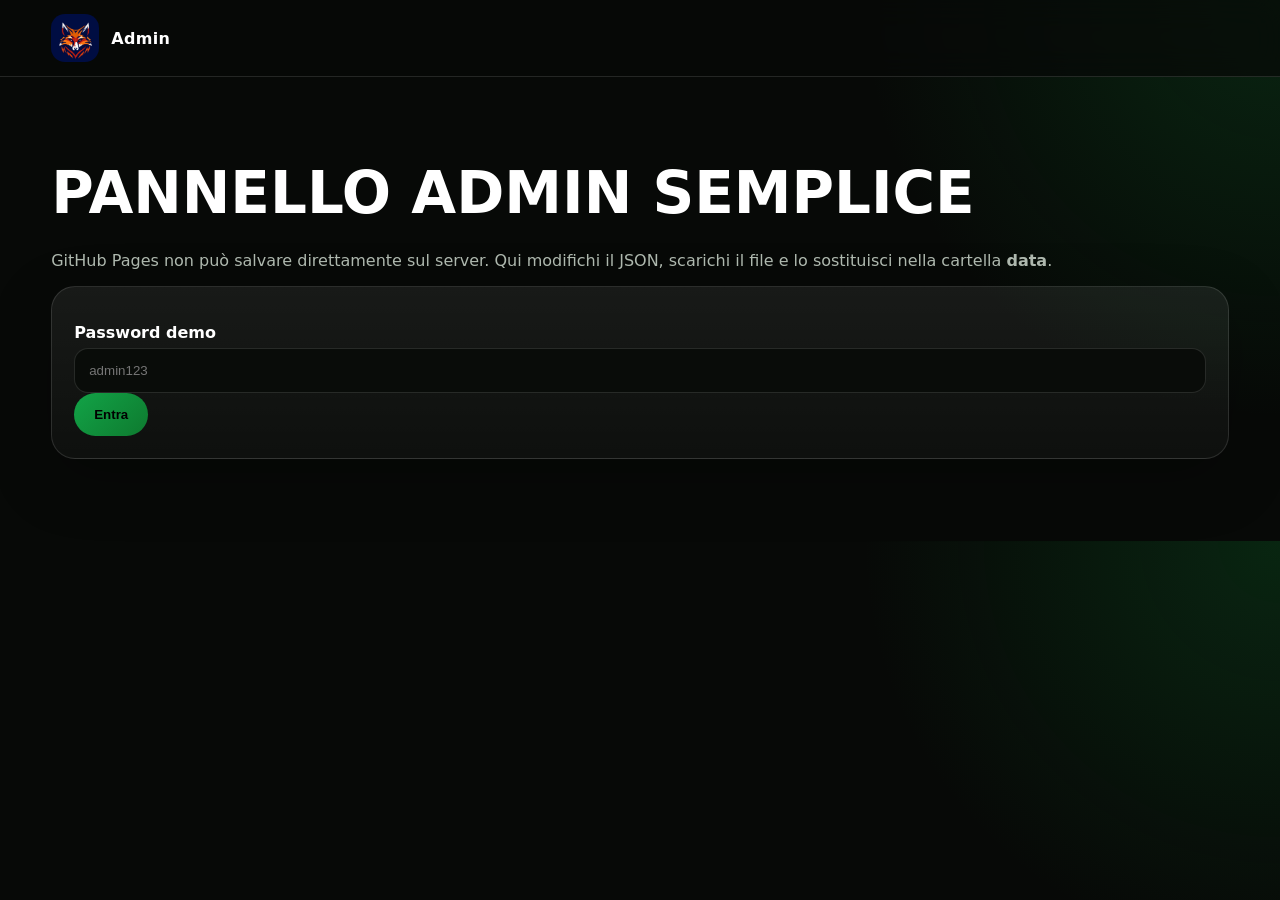
==== admin/index.html @ 8487c3e4 "Add files via upload" ====
<!doctype html><html lang="it"><head><meta charset="utf-8"><meta name="viewport" content="width=device-width,initial-scale=1"><title>Admin | Torneo Calcetto Capodacqua</title><link rel="stylesheet" href="../assets/css/style.css"><style>textarea,input{width:100%;padding:14px;border-radius:14px;border:1px solid var(--line);background:#090c09;color:#fff}label{display:block;margin:14px 0 6px;font-weight:800}</style></head><body><header class="topbar"><div class="container nav"><a class="brand" href="../index.html"><img src="../assets/logos/logo-volpe.jpeg"><span>Admin</span></a></div></header><main class="section"><div class="container"><h2>Pannello admin semplice</h2><p class="muted">GitHub Pages non può salvare direttamente sul server. Qui modifichi il JSON, scarichi il file e lo sostituisci nella cartella <b>data</b>.</p><div class="card"><label>Password demo</label><input id="pass" type="password" placeholder="admin123"><button class="btn primary" onclick="login()">Entra</button></div><div id="panel" style="display:none" class="card"><h3>Modifica risultati</h3><textarea id="json" rows="18"></textarea><div class="btns"><button class="btn primary" onclick="downloadJson()">Scarica matches.json</button><button class="btn" onclick="loadData()">Ricarica dati</button></div></div></div></main><script>async function loadData(){const d=await fetch('../data/matches.json').then(r=>r.json());json.value=JSON.stringify(d,null,2)}function login(){if(pass.value==='admin123'){panel.style.display='block';loadData()}else alert('Password errata')}function downloadJson(){const blob=new Blob([json.value],{type:'application/json'});const a=document.createElement('a');a.href=URL.createObjectURL(blob);a.download='matches.json';a.click()}</script></body></html>
---- assets/css/style.css ----
:root{--bg:#070907;--panel:#101410;--panel2:#151b15;--green:#0e7a2f;--green2:#12a347;--gold:#d4af37;--white:#fff;--muted:#aeb8ae;--line:rgba(255,255,255,.12);--radius:24px}*{box-sizing:border-box}html{scroll-behavior:smooth}body{margin:0;font-family:Inter,system-ui,-apple-system,Segoe UI,sans-serif;background:radial-gradient(circle at top right,rgba(14,122,47,.25),transparent 30%),var(--bg);color:var(--white)}a{color:inherit;text-decoration:none}.container{width:min(1180px,92vw);margin:auto}.topbar{position:sticky;top:0;z-index:50;background:rgba(7,9,7,.72);backdrop-filter:blur(16px);border-bottom:1px solid var(--line)}.nav{height:76px;display:flex;align-items:center;justify-content:space-between}.brand{display:flex;gap:12px;align-items:center;font-weight:900;letter-spacing:.02em}.brand img{width:48px;height:48px;border-radius:14px;object-fit:cover}.hamb{width:46px;height:46px;border:1px solid var(--line);border-radius:14px;background:#111;color:#fff;font-size:24px}.drawer{position:fixed;inset:0 0 0 auto;width:min(380px,88vw);background:#0b0f0b;z-index:80;transform:translateX(110%);transition:.25s;padding:26px;border-left:1px solid var(--line)}.drawer.open{transform:translateX(0)}.drawer a{display:block;padding:16px 0;border-bottom:1px solid var(--line);font-size:20px;font-weight:800}.close{float:right;background:none;border:0;color:#fff;font-size:30px}.hero{min-height:calc(100vh - 76px);display:grid;place-items:center;padding:60px 0;background:linear-gradient(90deg,rgba(0,0,0,.86),rgba(0,0,0,.35)),url('../img/locandina-2026-bozza.jpeg') center/cover}.kicker{color:var(--gold);font-weight:900;text-transform:uppercase;letter-spacing:.22em}.hero h1{font-size:clamp(46px,8vw,104px);line-height:.92;margin:18px 0;text-transform:uppercase;max-width:980px}.hero p{font-size:clamp(18px,2vw,24px);color:#dfe6df;max-width:760px}.btns{display:flex;gap:12px;flex-wrap:wrap;margin-top:26px}.btn{display:inline-flex;align-items:center;justify-content:center;padding:14px 20px;border-radius:999px;border:1px solid var(--line);font-weight:900}.btn.primary{background:linear-gradient(135deg,var(--green2),var(--green));border:0}.btn.gold{background:var(--gold);color:#080808;border:0}.countdown{display:grid;grid-template-columns:repeat(4,1fr);gap:10px;margin-top:34px;max-width:620px}.timebox{background:rgba(255,255,255,.08);border:1px solid var(--line);border-radius:18px;padding:16px;text-align:center}.timebox b{font-size:34px}.timebox span{display:block;color:var(--muted);text-transform:uppercase;font-size:12px;font-weight:800}.section{padding:82px 0}.section h2{font-size:clamp(32px,5vw,58px);margin:0 0 24px;text-transform:uppercase}.grid{display:grid;grid-template-columns:repeat(3,1fr);gap:18px}.card{background:linear-gradient(180deg,rgba(255,255,255,.07),rgba(255,255,255,.03));border:1px solid var(--line);border-radius:var(--radius);padding:22px;box-shadow:0 20px 60px rgba(0,0,0,.25)}.card h3{margin:0 0 8px;font-size:24px}.muted{color:var(--muted)}.stats{display:grid;grid-template-columns:repeat(4,1fr);gap:14px}.stat b{font-size:38px;color:var(--gold)}.teams{display:grid;grid-template-columns:repeat(4,1fr);gap:14px}.team-card{min-height:170px;display:flex;flex-direction:column;justify-content:space-between}.team-dot{width:44px;height:44px;border-radius:50%;background:linear-gradient(135deg,var(--c1),var(--c2));border:1px solid var(--line)}table{width:100%;border-collapse:collapse;overflow:hidden;border-radius:16px}th,td{padding:14px;border-bottom:1px solid var(--line);text-align:left}th{color:var(--gold);font-size:12px;text-transform:uppercase;letter-spacing:.12em}.match{display:grid;grid-template-columns:1fr auto 1fr;gap:14px;align-items:center;padding:16px;border-bottom:1px solid var(--line)}.score{font-size:26px;font-weight:950;color:var(--gold)}.bracket{display:grid;grid-template-columns:1fr 1fr;gap:20px}.round h3{color:var(--gold);text-transform:uppercase}.slot{padding:16px;margin:10px 0;background:#0f150f;border:1px solid var(--line);border-radius:16px}.gallery{display:grid;grid-template-columns:repeat(3,1fr);gap:14px}.gallery img{width:100%;height:260px;object-fit:cover;border-radius:20px;border:1px solid var(--line)}footer{padding:40px 0;border-top:1px solid var(--line);color:var(--muted)}@media(max-width:800px){.grid,.stats,.teams,.bracket,.gallery{grid-template-columns:1fr}.countdown{grid-template-columns:repeat(2,1fr)}.match{grid-template-columns:1fr;text-align:center}.hero{text-align:left}.nav{height:68px}}
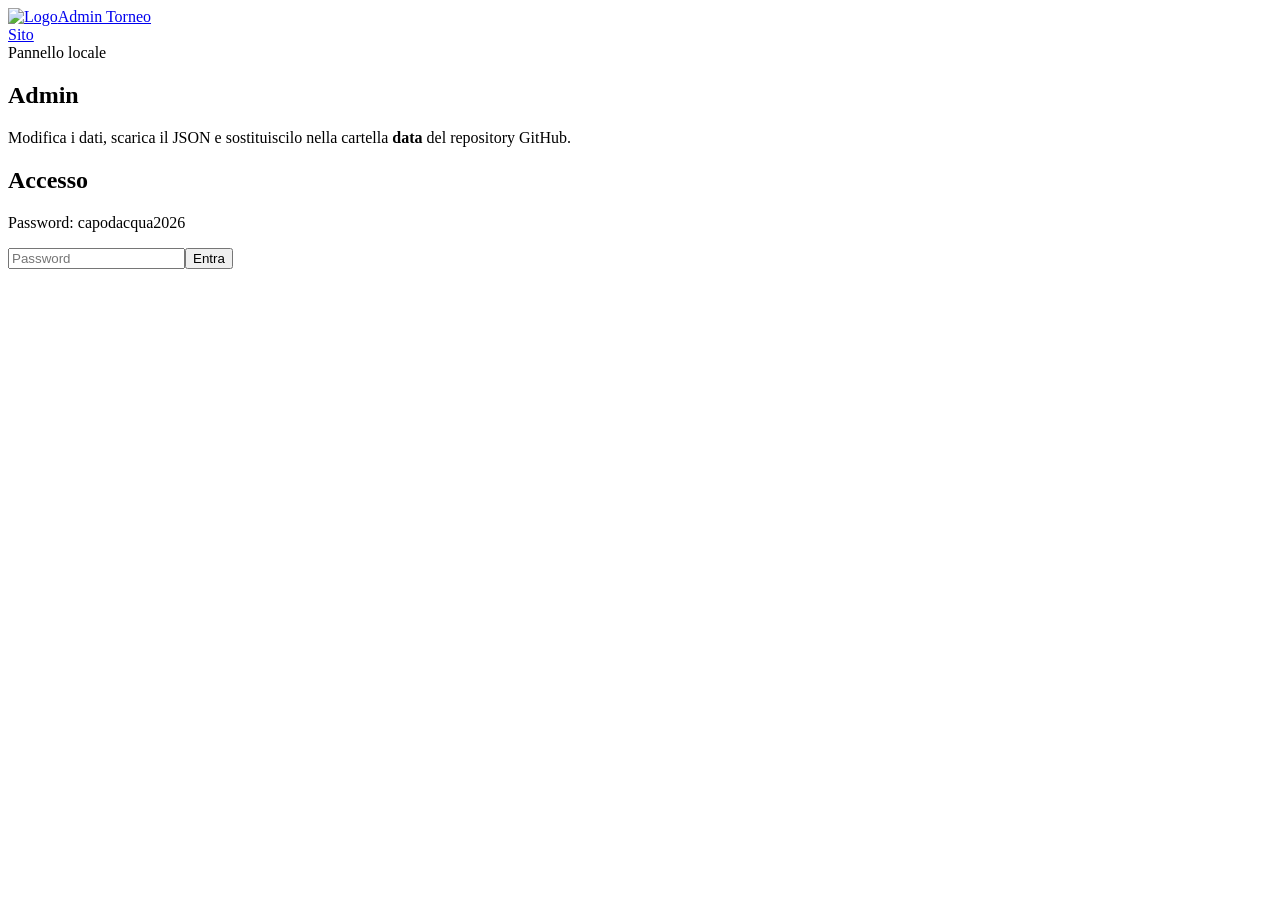
==== commit e79568e3: "Add files via upload" ====
--- a/admin/index.html
+++ b/admin/index.html
@@ -1 +1,10 @@
-<!doctype html><html lang="it"><head><meta charset="utf-8"><meta name="viewport" content="width=device-width,initial-scale=1"><title>Admin | Torneo Calcetto Capodacqua</title><link rel="stylesheet" href="../assets/css/style.css"><style>textarea,input{width:100%;padding:14px;border-radius:14px;border:1px solid var(--line);background:#090c09;color:#fff}label{display:block;margin:14px 0 6px;font-weight:800}</style></head><body><header class="topbar"><div class="container nav"><a class="brand" href="../index.html"><img src="../assets/logos/logo-volpe.jpeg"><span>Admin</span></a></div></header><main class="section"><div class="container"><h2>Pannello admin semplice</h2><p class="muted">GitHub Pages non può salvare direttamente sul server. Qui modifichi il JSON, scarichi il file e lo sostituisci nella cartella <b>data</b>.</p><div class="card"><label>Password demo</label><input id="pass" type="password" placeholder="admin123"><button class="btn primary" onclick="login()">Entra</button></div><div id="panel" style="display:none" class="card"><h3>Modifica risultati</h3><textarea id="json" rows="18"></textarea><div class="btns"><button class="btn primary" onclick="downloadJson()">Scarica matches.json</button><button class="btn" onclick="loadData()">Ricarica dati</button></div></div></div></main><script>async function loadData(){const d=await fetch('../data/matches.json').then(r=>r.json());json.value=JSON.stringify(d,null,2)}function login(){if(pass.value==='admin123'){panel.style.display='block';loadData()}else alert('Password errata')}function downloadJson(){const blob=new Blob([json.value],{type:'application/json'});const a=document.createElement('a');a.href=URL.createObjectURL(blob);a.download='matches.json';a.click()}</script></body></html>
+<!doctype html><html lang="it"><head><meta charset="utf-8"><meta name="viewport" content="width=device-width,initial-scale=1"><link rel="stylesheet" href="../assets/css/styles.css"><title>Admin · Torneo Calcetto Capodacqua</title></head><body>
+<header class="topbar"><div class="container nav"><a class="brand" href="../index.html"><img src="../assets/img/logos/torneo-volpe.png" alt="Logo"><span>Admin Torneo</span></a><nav class="navlinks"><a href="../index.html">Sito</a></nav></div></header>
+<main><section class="page-hero"><div class="container"><span class="eyebrow">Pannello locale</span><h1>Admin</h1><p class="lead">Modifica i dati, scarica il JSON e sostituiscilo nella cartella <b>data</b> del repository GitHub.</p></div></section><section class="section"><div class="container admin-panel"><div id="login" class="card"><h2>Accesso</h2><p class="muted">Password: capodacqua2026</p><input id="pwd" type="password" placeholder="Password"><button class="btn" id="enter">Entra</button></div><div id="panel" style="display:none"><div class="grid two"><div class="card"><h2>Editor JSON</h2><label>File</label><select id="file"><option value="teams-2026.json">Squadre 2026</option><option value="matches-2026.json">Partite 2026</option><option value="teams-2025.json">Squadre 2025</option><option value="matches-2025.json">Partite 2025</option><option value="site.json">Info sito</option></select><textarea id="json"></textarea><div class="actions"><button class="btn" id="download">Scarica JSON</button><button class="btn secondary" id="format">Formatta</button></div></div><div class="card"><h2>Istruzioni</h2><p>1. Scegli il file.<br>2. Modifica i dati.<br>3. Scarica il JSON.<br>4. Su GitHub sostituisci il file nella cartella <b>data</b>.</p><p class="muted">GitHub Pages è statico: non può salvare direttamente online senza backend.</p></div></div></div></div></section></main>
+<script>
+const $=s=>document.querySelector(s); let current='teams-2026.json';
+$('#enter').onclick=()=>{if($('#pwd').value==='capodacqua2026'){$('#login').style.display='none';$('#panel').style.display='block';load()}else alert('Password errata')};
+async function load(){current=$('#file').value;try{const r=await fetch('../data/'+current,{cache:'no-store'});$('#json').value=JSON.stringify(await r.json(),null,2)}catch(e){$('#json').value='[]'}}
+$('#file').onchange=load; $('#format').onclick=()=>{$('#json').value=JSON.stringify(JSON.parse($('#json').value),null,2)};
+$('#download').onclick=()=>{try{JSON.parse($('#json').value);const a=document.createElement('a');a.href=URL.createObjectURL(new Blob([$('#json').value],{type:'application/json'}));a.download=current;a.click()}catch(e){alert('JSON non valido')}};
+</script></body></html>
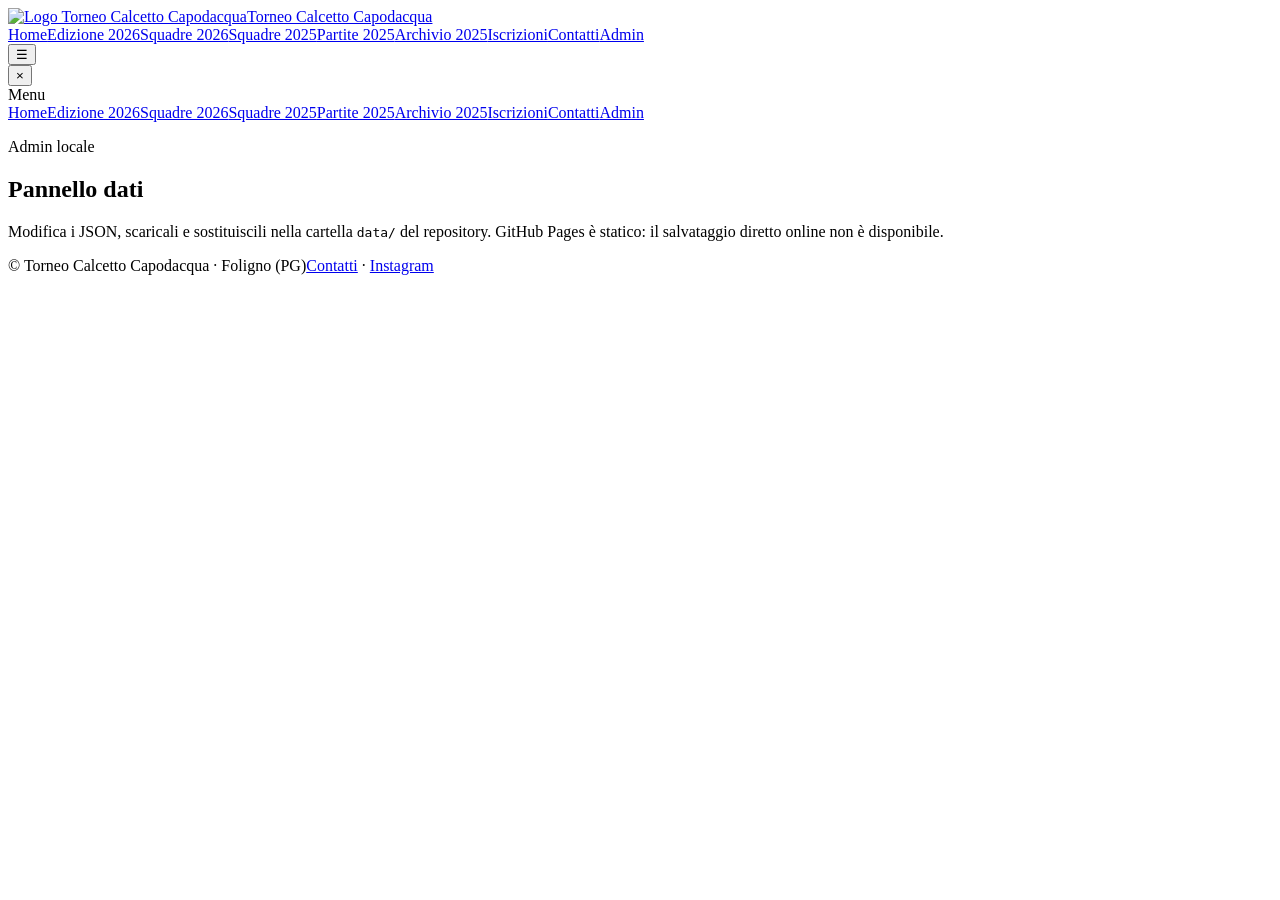
==== commit 4f58971d: "Add files via upload" ====
--- a/admin/index.html
+++ b/admin/index.html
@@ -1,10 +1 @@
-<!doctype html><html lang="it"><head><meta charset="utf-8"><meta name="viewport" content="width=device-width,initial-scale=1"><link rel="stylesheet" href="../assets/css/styles.css"><title>Admin · Torneo Calcetto Capodacqua</title></head><body>
-<header class="topbar"><div class="container nav"><a class="brand" href="../index.html"><img src="../assets/img/logos/torneo-volpe.png" alt="Logo"><span>Admin Torneo</span></a><nav class="navlinks"><a href="../index.html">Sito</a></nav></div></header>
-<main><section class="page-hero"><div class="container"><span class="eyebrow">Pannello locale</span><h1>Admin</h1><p class="lead">Modifica i dati, scarica il JSON e sostituiscilo nella cartella <b>data</b> del repository GitHub.</p></div></section><section class="section"><div class="container admin-panel"><div id="login" class="card"><h2>Accesso</h2><p class="muted">Password: capodacqua2026</p><input id="pwd" type="password" placeholder="Password"><button class="btn" id="enter">Entra</button></div><div id="panel" style="display:none"><div class="grid two"><div class="card"><h2>Editor JSON</h2><label>File</label><select id="file"><option value="teams-2026.json">Squadre 2026</option><option value="matches-2026.json">Partite 2026</option><option value="teams-2025.json">Squadre 2025</option><option value="matches-2025.json">Partite 2025</option><option value="site.json">Info sito</option></select><textarea id="json"></textarea><div class="actions"><button class="btn" id="download">Scarica JSON</button><button class="btn secondary" id="format">Formatta</button></div></div><div class="card"><h2>Istruzioni</h2><p>1. Scegli il file.<br>2. Modifica i dati.<br>3. Scarica il JSON.<br>4. Su GitHub sostituisci il file nella cartella <b>data</b>.</p><p class="muted">GitHub Pages è statico: non può salvare direttamente online senza backend.</p></div></div></div></div></section></main>
-<script>
-const $=s=>document.querySelector(s); let current='teams-2026.json';
-$('#enter').onclick=()=>{if($('#pwd').value==='capodacqua2026'){$('#login').style.display='none';$('#panel').style.display='block';load()}else alert('Password errata')};
-async function load(){current=$('#file').value;try{const r=await fetch('../data/'+current,{cache:'no-store'});$('#json').value=JSON.stringify(await r.json(),null,2)}catch(e){$('#json').value='[]'}}
-$('#file').onchange=load; $('#format').onclick=()=>{$('#json').value=JSON.stringify(JSON.parse($('#json').value),null,2)};
-$('#download').onclick=()=>{try{JSON.parse($('#json').value);const a=document.createElement('a');a.href=URL.createObjectURL(new Blob([$('#json').value],{type:'application/json'}));a.download=current;a.click()}catch(e){alert('JSON non valido')}};
-</script></body></html>
+<!doctype html><html lang="it"><head><meta charset="utf-8"><meta name="viewport" content="width=device-width,initial-scale=1"><meta name="description" content="Sito ufficiale del Torneo Calcetto Capodacqua"><meta property="og:title" content="Admin · Torneo Calcetto Capodacqua"><meta property="og:description" content="Sito ufficiale del Torneo Calcetto Capodacqua"><meta property="og:image" content="../assets/img/posters/locandina-2026-finale-web.jpg"><title>Admin · Torneo Calcetto Capodacqua</title><link rel="stylesheet" href="../assets/css/styles.css"><link rel="icon" href="../assets/img/logos/torneo-volpe.png"></head><body><header class="topbar"><nav class="nav container"><a class="brand" href="../index.html"><img src="../assets/img/logos/torneo-volpe.png" alt="Logo Torneo Calcetto Capodacqua"><span>Torneo Calcetto Capodacqua</span></a><div class="navlinks"><a href="../index.html">Home</a><a href="../edizione-2026.html">Edizione 2026</a><a href="../squadre-2026.html">Squadre 2026</a><a href="../teams-2025.html">Squadre 2025</a><a href="../matches-2025.html">Partite 2025</a><a href="../archive-2025.html">Archivio 2025</a><a href="../iscrizioni.html">Iscrizioni</a><a href="../contatti.html">Contatti</a><a href="../admin/index.html">Admin</a></div><button class="hamb" id="hamb" type="button" aria-label="Apri menu">☰</button></nav></header><div class="drawer" id="drawer" aria-hidden="true"><div class="shade"></div><aside class="drawer-panel"><button class="close" id="closeDrawer" type="button" aria-label="Chiudi menu">×</button><div class="drawer-title">Menu</div><a href="../index.html">Home</a><a href="../edizione-2026.html">Edizione 2026</a><a href="../squadre-2026.html">Squadre 2026</a><a href="../teams-2025.html">Squadre 2025</a><a href="../matches-2025.html">Partite 2025</a><a href="../archive-2025.html">Archivio 2025</a><a href="../iscrizioni.html">Iscrizioni</a><a href="../contatti.html">Contatti</a><a href="../admin/index.html">Admin</a></aside></div><main><section class="page-hero"><div class="container"><p class="eyebrow">Admin locale</p><h1>Pannello dati</h1><p class="lead">Modifica i JSON, scaricali e sostituiscili nella cartella <code>data/</code> del repository. GitHub Pages è statico: il salvataggio diretto online non è disponibile.</p></div></section><section class="section"><div class="container"><div id="adminApp"></div></div></section></main><footer class="footer"><div class="container"><span>© <span class="js-year"></span> Torneo Calcetto Capodacqua · Foligno (PG)</span><span><a href="../contatti.html">Contatti</a> · <a href="https://www.instagram.com/torneo_capodacqua" target="_blank" rel="noopener">Instagram</a></span></div></footer><script src="../assets/js/fallback-data.js"></script><script src="../assets/js/app.js"></script></body></html>
